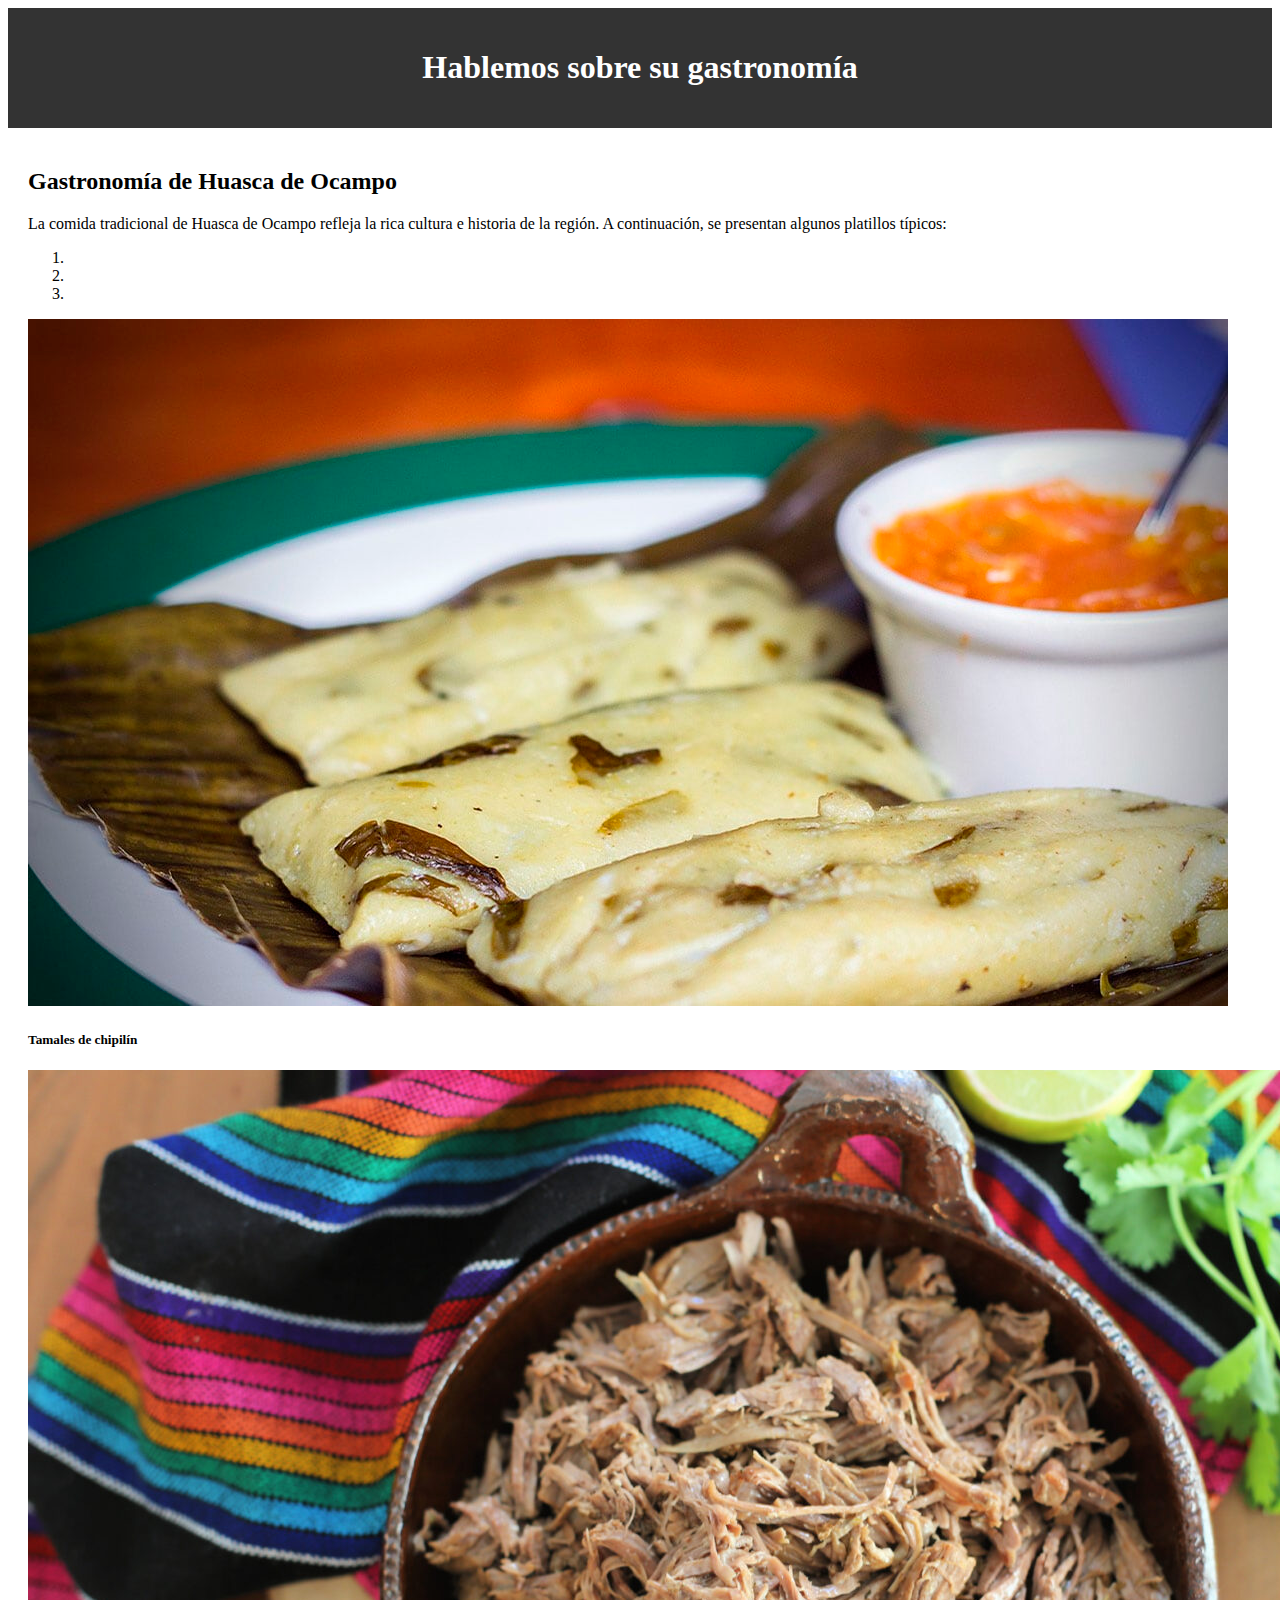
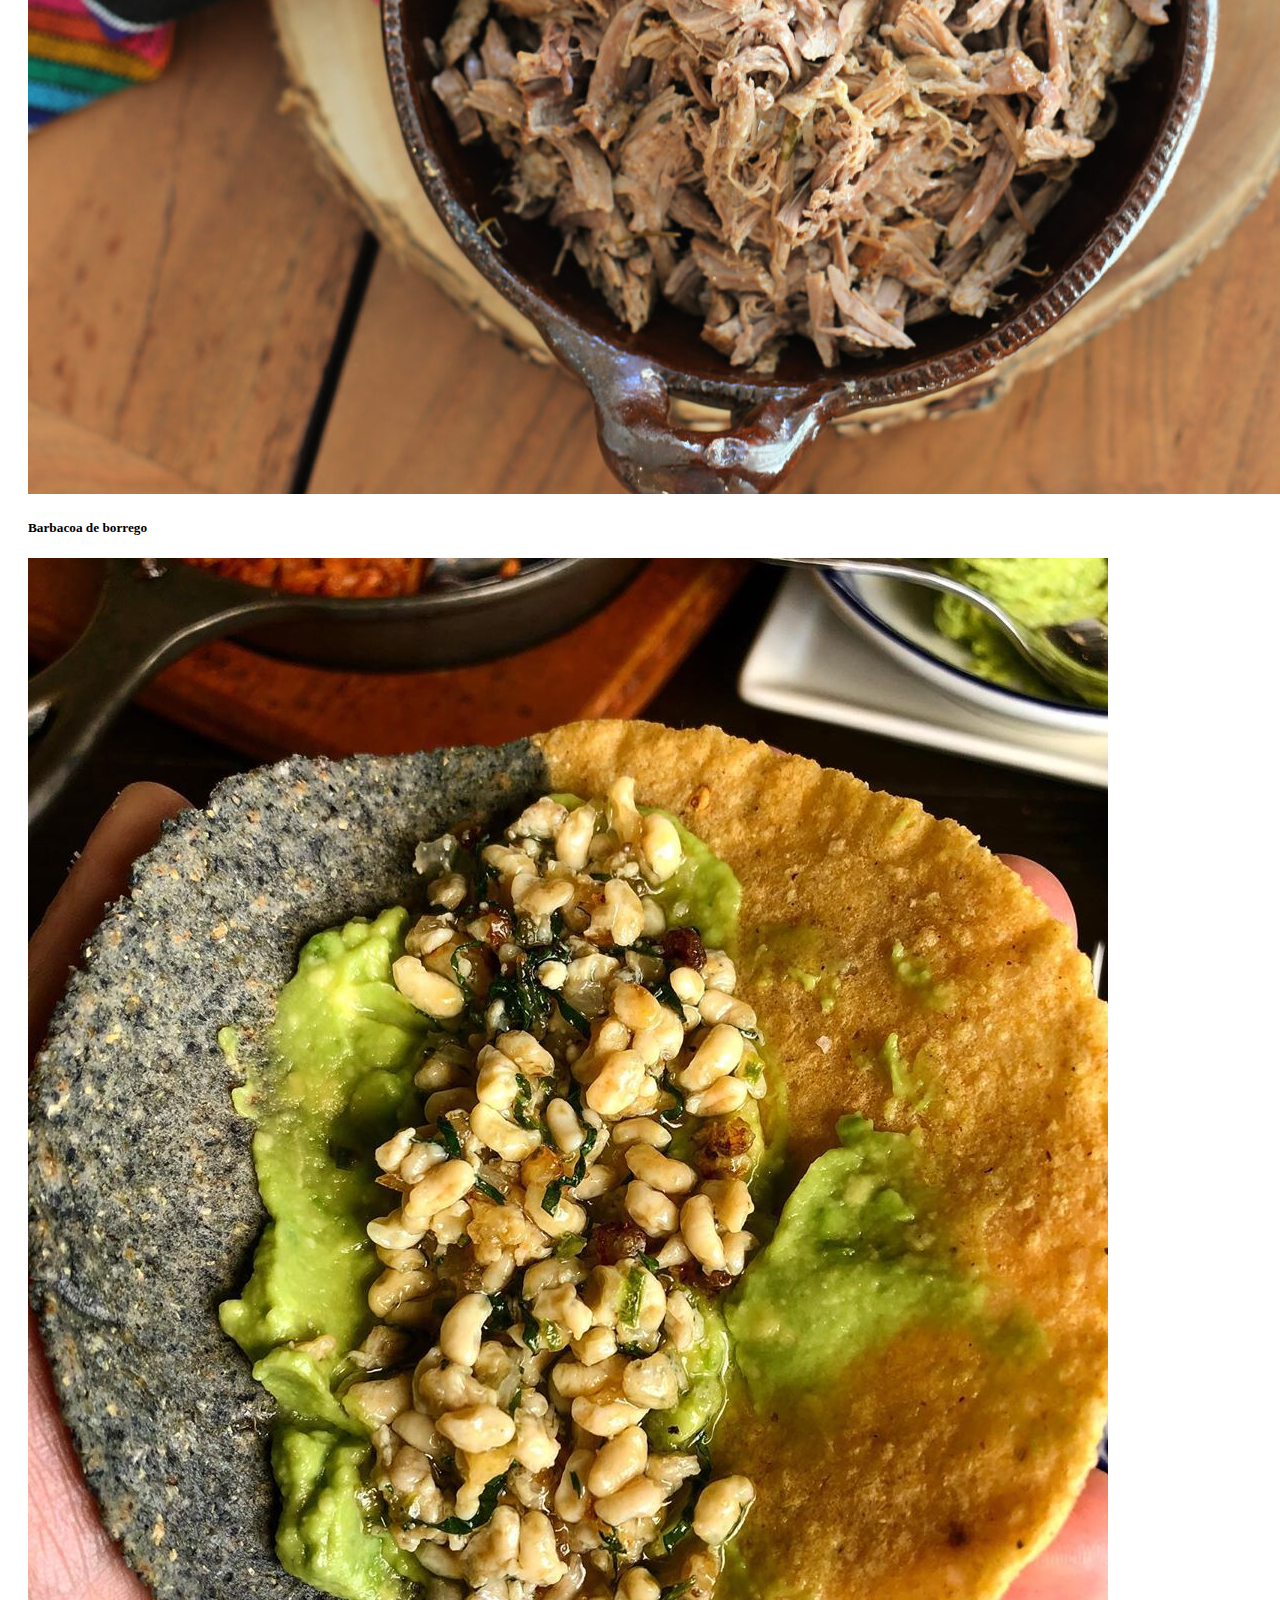
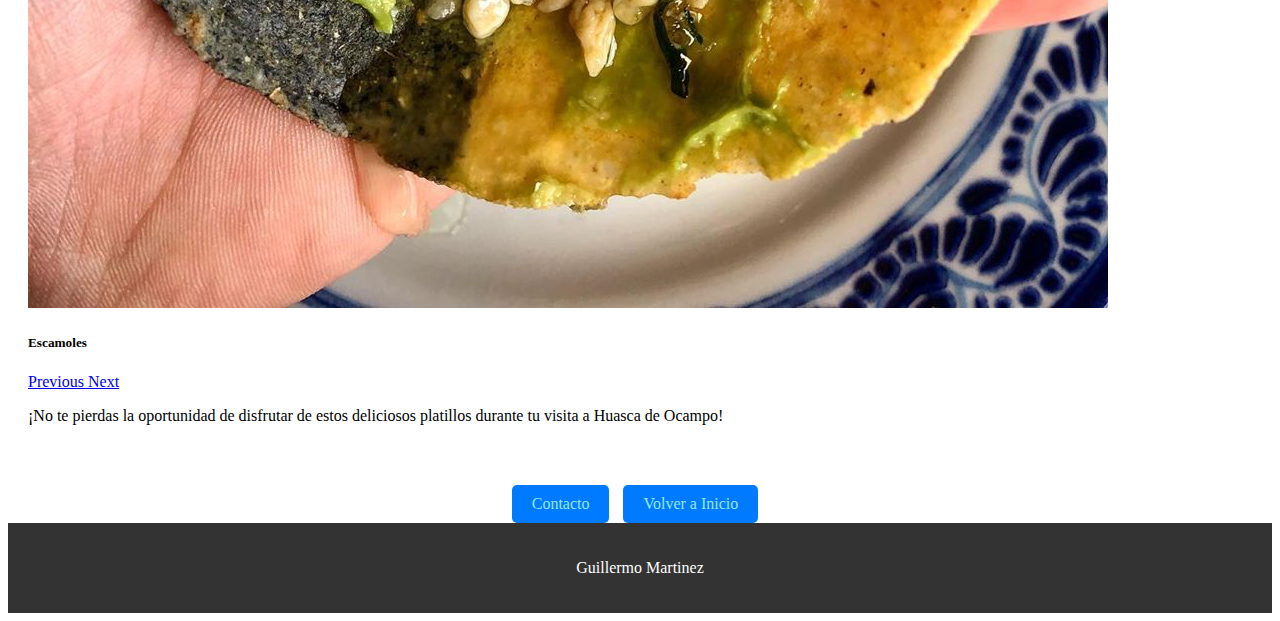
==== ComidaTradicional.html @ 3bdfd868 "LugarTuristico3C" ====
<!DOCTYPE html>
<html lang="es">
<head>
    <meta charset="UTF-8">
    <meta name="viewport" content="width=device-width, initial-scale=1.0">
    <title>Todo lo que no sabes de Huasca de Ocampo</title>
    <link rel="stylesheet" href="style.css">
</head>
<body>
    <!-- Encabezado -->
    <header>
        <h1>Hablemos sobre su gastronomía</h1>
    </header>

    <!-- Contenido principal -->
    <main>
        <section>
            <h2>Gastronomía de Huasca de Ocampo</h2>
            <p>La comida tradicional de Huasca de Ocampo refleja la rica cultura e historia de la región. A continuación, se presentan algunos platillos típicos:</p>
    
            <div id="carouselExampleIndicators" class="carousel slide" data-ride="carousel">
                <ol class="carousel-indicators">
                    <li data-target="#carouselExampleIndicators" data-slide-to="Tamales de chipilín" class="active"></li>
                    <li data-target="#carouselExampleIndicators" data-slide-to="Barbacoa de Borrego"></li>
                    <li data-target="#carouselExampleIndicators" data-slide-to="Escamoles"></li>
                    <!-- Indicadores según el número de platillos -->
                </ol>
                <div class="carousel-inner">
                    <div class="carousel-item active">
                        <img class="d-block w-100" src="TM.jpeg" alt="Primer platillo">
                        <div class="carousel-caption d-none d-md-block">
                            <h5>Tamales de chipilín</h5>
                        </div>
                    </div>
                    <div class="carousel-item">
                        <img class="d-block w-100" src="BB.jpg" alt="Segundo platillo">
                        <div class="carousel-caption d-none d-md-block">
                            <h5>Barbacoa de borrego</h5>
                        </div>
                    </div>
                    <div class="carousel-item">
                        <img class="d-block w-100" src="ES.jpg" alt="Tercer platillo">
                        <div class="carousel-caption d-none d-md-block">
                            <h5>Escamoles</h5>
                        </div>
                    </div>
                    <!-- Items de carrusel según el número de platillos -->
                </div>
                <a class="carousel-control-prev" href="#carouselExampleIndicators" role="button" data-slide="prev">
                    <span class="carousel-control-prev-icon" aria-hidden="true"></span>
                    <span class="sr-only">Previous</span>
                </a>
                <a class="carousel-control-next" href="#carouselExampleIndicators" role="button" data-slide="next">
                    <span class="carousel-control-next-icon" aria-hidden="true"></span>
                    <span class="sr-only">Next</span>
                </a>
            </div>
    
            <p>¡No te pierdas la oportunidad de disfrutar de estos deliciosos platillos durante tu visita a Huasca de Ocampo!</p>
        </section>
    </main>
    

    <!-- Botones para enlaces a otras páginas -->
    <div class="enlaces">
        <a href="contacto.html" class="boton">Contacto</a>
        <a href="index.html" class="boton">Volver a Inicio</a>
    </div>

    <!-- Pie de página -->
    <footer>
        <p>Guillermo Martinez</p>
    </footer>
</body>
</html>
---- style.css ----
/* Estilos generales */
body.inicio {
    background-image: url('./imagen_inicio.jpg');
    background-size: cover;
    background-position: center;
    color: #333; /* Color de texto principal */
}
body.contacto {
    background-image: url('./imagen_contacto.jpg');
    background-size: cover;
    background-position: center;
    color: #fff; /* Color de texto principal */
}
body.comida-tradicional {
    background-image: url('./imagen_comida.jpg');
    background-size: cover;
    background-position: center;
    color: #fff; /* Color de texto principal */
}
header, footer {
    background-color: #333;
    color: #fff;
    text-align: center;
    padding: 20px;
}

main {
    padding: 20px;
}

section {
    margin-bottom: 20px;
}

/* Estilos para botones */
.boton {
    display: inline-block;
    padding: 10px 20px;
    background-color: #007bff;
    color: #94e8eb;
    text-decoration: none;
    border-radius: 5px;
    margin-right: 10px;
    transition: background-color 0.3s ease;
}

.boton:hover {
    background-color: #0056b3;
}

/* Estilos para enlaces */
.enlaces {
    text-align: center;
    margin-top: 20px;
}
/* style.css */
body.azul { background-color: #ADD8E6; }
body.verde { background-color: #98FB98; }
body.amarillo { background-color: #FFFFE0; }

/* Añade otros estilos aquí */
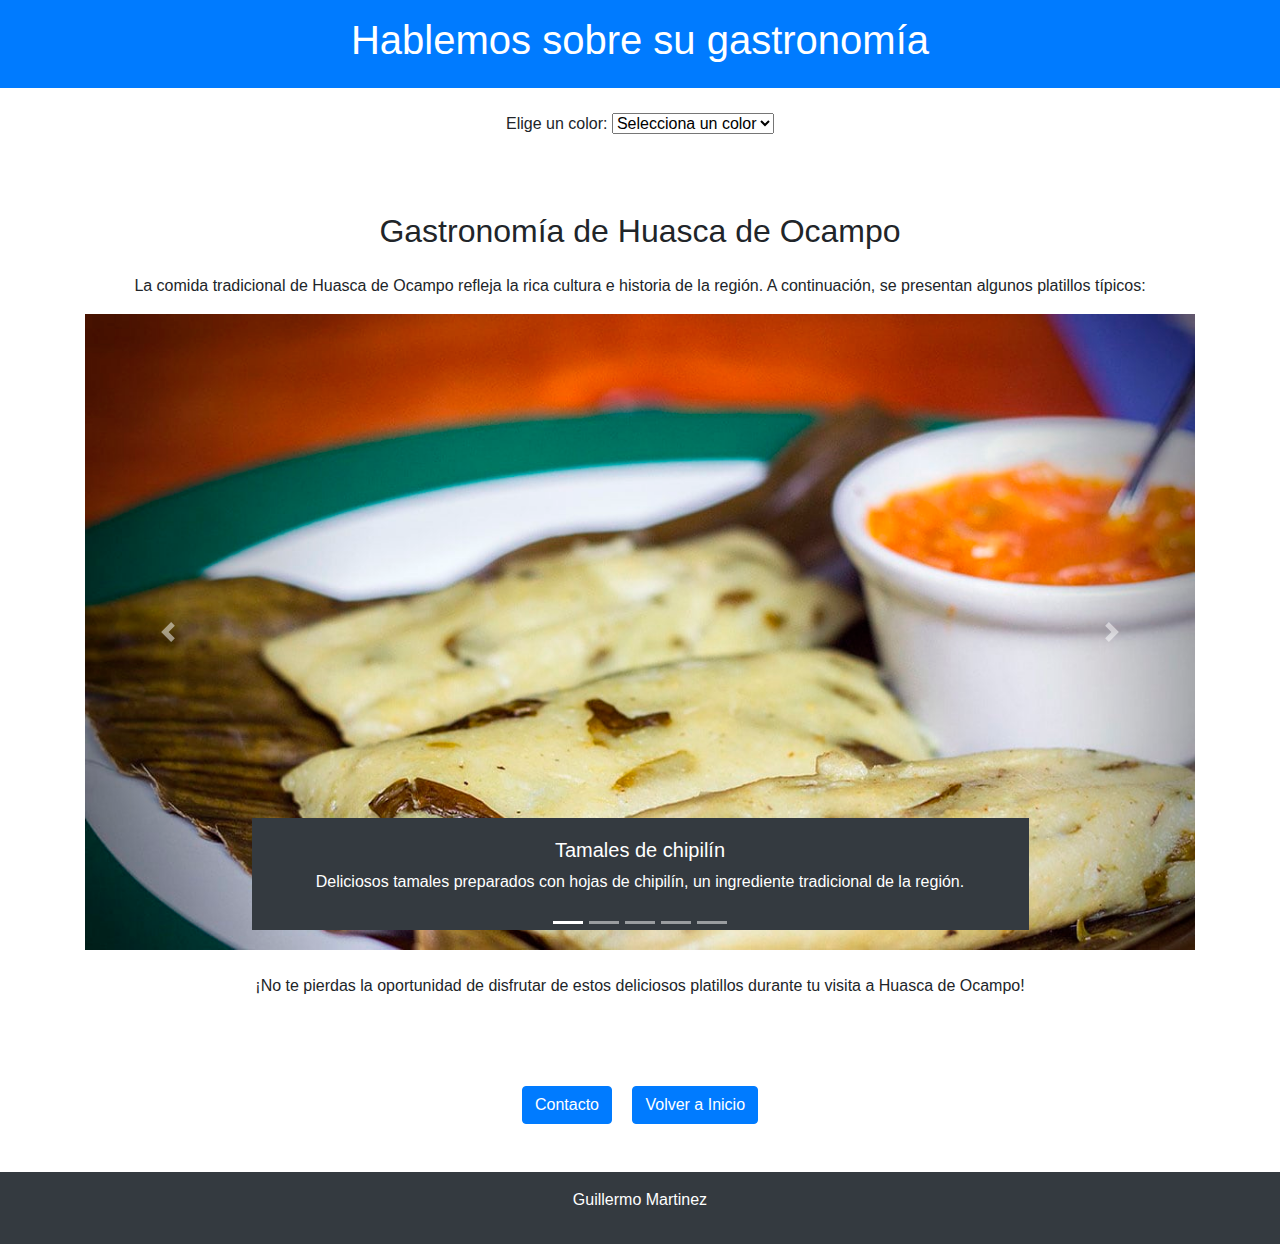
==== commit 483a31dd: "Reorganización de archivos en carpetas css, img, y js" ====
--- a/ComidaTradicional.html
+++ b/ComidaTradicional.html
@@ -4,47 +4,76 @@
     <meta charset="UTF-8">
     <meta name="viewport" content="width=device-width, initial-scale=1.0">
     <title>Todo lo que no sabes de Huasca de Ocampo</title>
-    <link rel="stylesheet" href="style.css">
+    <link rel="stylesheet" href="css/style.css">
+    <!-- Enlace a Bootstrap CSS para el carrusel -->
+    <link rel="stylesheet" href="https://stackpath.bootstrapcdn.com/bootstrap/4.5.2/css/bootstrap.min.css">
 </head>
 <body>
     <!-- Encabezado -->
-    <header>
+    <header class="bg-primary text-white text-center py-3">
         <h1>Hablemos sobre su gastronomía</h1>
     </header>
 
+    <div id="color-selector" class="text-center my-4">
+        <label for="colores">Elige un color:</label>
+        <select id="colores" onchange="cambiarColor()">
+            <option value="default">Selecciona un color</option>
+            <option value="azul">Azul</option>
+            <option value="verde">Verde</option>
+            <option value="amarillo">Amarillo</option>
+        </select>
+    </div>
+
     <!-- Contenido principal -->
-    <main>
+    <main class="container my-5">
         <section>
-            <h2>Gastronomía de Huasca de Ocampo</h2>
-            <p>La comida tradicional de Huasca de Ocampo refleja la rica cultura e historia de la región. A continuación, se presentan algunos platillos típicos:</p>
-    
-            <div id="carouselExampleIndicators" class="carousel slide" data-ride="carousel">
+            <h2 class="text-center mb-4">Gastronomía de Huasca de Ocampo</h2>
+            <p class="text-center">La comida tradicional de Huasca de Ocampo refleja la rica cultura e historia de la región. A continuación, se presentan algunos platillos típicos:</p>
+
+            <div id="carouselExampleIndicators" class="carousel slide" data-ride="carousel" data-interval="5000">
                 <ol class="carousel-indicators">
-                    <li data-target="#carouselExampleIndicators" data-slide-to="Tamales de chipilín" class="active"></li>
-                    <li data-target="#carouselExampleIndicators" data-slide-to="Barbacoa de Borrego"></li>
-                    <li data-target="#carouselExampleIndicators" data-slide-to="Escamoles"></li>
-                    <!-- Indicadores según el número de platillos -->
+                    <li data-target="#carouselExampleIndicators" data-slide-to="0" class="active"></li>
+                    <li data-target="#carouselExampleIndicators" data-slide-to="1"></li>
+                    <li data-target="#carouselExampleIndicators" data-slide-to="2"></li>
+                    <li data-target="#carouselExampleIndicators" data-slide-to="3"></li>
+                    <li data-target="#carouselExampleIndicators" data-slide-to="4"></li>
                 </ol>
                 <div class="carousel-inner">
                     <div class="carousel-item active">
-                        <img class="d-block w-100" src="TM.jpeg" alt="Primer platillo">
-                        <div class="carousel-caption d-none d-md-block">
-                            <h5>Tamales de chipilín</h5>
+                        <img class="d-block w-100" src="img/TM.jpeg" alt="Tamales de chipilín">
+                        <div class="carousel-caption d-none d-md-block bg-dark bg-opacity-50">
+                            <h5 class="text-white">Tamales de chipilín</h5>
+                            <p class="text-white">Deliciosos tamales preparados con hojas de chipilín, un ingrediente tradicional de la región.</p>
                         </div>
                     </div>
                     <div class="carousel-item">
-                        <img class="d-block w-100" src="BB.jpg" alt="Segundo platillo">
-                        <div class="carousel-caption d-none d-md-block">
-                            <h5>Barbacoa de borrego</h5>
+                        <img class="d-block w-100" src="img/BB.jpg" alt="Barbacoa de borrego">
+                        <div class="carousel-caption d-none d-md-block bg-dark bg-opacity-50">
+                            <h5 class="text-white">Barbacoa de borrego</h5>
+                            <p class="text-white">Una de las especialidades más conocidas, cocinada lentamente en hornos de tierra.</p>
                         </div>
                     </div>
                     <div class="carousel-item">
-                        <img class="d-block w-100" src="ES.jpg" alt="Tercer platillo">
-                        <div class="carousel-caption d-none d-md-block">
-                            <h5>Escamoles</h5>
+                        <img class="d-block w-100" src="img/ES.jpg" alt="Escamoles">
+                        <div class="carousel-caption d-none d-md-block bg-dark bg-opacity-50">
+                            <h5 class="text-white">Escamoles</h5>
+                            <p class="text-white">Considerados el caviar mexicano, los escamoles son las larvas de hormiga, un manjar muy apreciado.</p>
                         </div>
                     </div>
-                    <!-- Items de carrusel según el número de platillos -->
+                    <div class="carousel-item">
+                        <img class="d-block w-100" src="img/GorditasNata.jpeg" alt="Gorditas de nata">
+                        <div class="carousel-caption d-none d-md-block bg-dark bg-opacity-50">
+                            <h5 class="text-white">Gorditas de nata</h5>
+                            <p class="text-white">Dulces y esponjosas, son una delicia tradicional para el desayuno o la merienda.</p>
+                        </div>
+                    </div>
+                    <div class="carousel-item">
+                        <img class="d-block w-100" src="img/SopaHongos.jpeg" alt="Sopa de hongos">
+                        <div class="carousel-caption d-none d-md-block bg-dark bg-opacity-50">
+                            <h5 class="text-white">Sopa de hongos</h5>
+                            <p class="text-white">Una sopa nutritiva y reconfortante hecha con hongos frescos de la región.</p>
+                        </div>
+                    </div>
                 </div>
                 <a class="carousel-control-prev" href="#carouselExampleIndicators" role="button" data-slide="prev">
                     <span class="carousel-control-prev-icon" aria-hidden="true"></span>
@@ -55,21 +84,24 @@
                     <span class="sr-only">Next</span>
                 </a>
             </div>
-    
-            <p>¡No te pierdas la oportunidad de disfrutar de estos deliciosos platillos durante tu visita a Huasca de Ocampo!</p>
+
+            <p class="text-center mt-4">¡No te pierdas la oportunidad de disfrutar de estos deliciosos platillos durante tu visita a Huasca de Ocampo!</p>
         </section>
     </main>
-    
 
-    <!-- Botones para enlaces a otras páginas -->
-    <div class="enlaces">
-        <a href="contacto.html" class="boton">Contacto</a>
-        <a href="index.html" class="boton">Volver a Inicio</a>
+    <div class="enlaces text-center">
+        <a href="contacto.html" class="btn btn-primary mx-2">Contacto</a>
+        <a href="index.html" class="btn btn-primary mx-2">Volver a Inicio</a>
     </div>
 
-    <!-- Pie de página -->
-    <footer>
+    <footer class="bg-dark text-white text-center py-3 mt-5">
         <p>Guillermo Martinez</p>
     </footer>
+
+    <!-- Enlace a jQuery, Popper.js y Bootstrap JS -->
+    <script src="https://code.jquery.com/jquery-3.5.1.slim.min.js"></script>
+    <script src="https://cdn.jsdelivr.net/npm/@popperjs/core@2.9.2/dist/umd/popper.min.js"></script>
+    <script src="https://stackpath.bootstrapcdn.com/bootstrap/4.5.2/js/bootstrap.min.js"></script>
+    <script src="js/script.js"></script>
 </body>
 </html>
--- a/css/style.css
+++ b/css/style.css
@@ -0,0 +1,91 @@
+/* Estilos generales */
+body.inicio {
+    background-image: url('./imagen_inicio.jpg');
+    background-size: cover;
+    background-position: center;
+    color: #333; /* Color de texto principal */
+}
+body.contacto {
+    background-image: url('./imagen_contacto.jpg');
+    background-size: cover;
+    background-position: center;
+    color: #fff; /* Color de texto principal */
+}
+body.comida-tradicional {
+    background-image: url('./imagen_comida.jpg');
+    background-size: cover;
+    background-position: center;
+    color: #fff; /* Color de texto principal */
+}
+header, footer {
+    background-color: #333;
+    color: #fff;
+    text-align: center;
+    padding: 20px;
+}
+
+main {
+    padding: 20px;
+}
+
+section {
+    margin-bottom: 20px;
+}
+
+/* Estilos para botones */
+.boton {
+    display: inline-block;
+    padding: 10px 20px;
+    background-color: #007bff;
+    color: #fff;
+    text-decoration: none;
+    border-radius: 5px;
+    margin-right: 10px;
+    transition: background-color 0.3s ease;
+}
+
+.boton:hover {
+    background-color: #0056b3;
+}
+
+/* Estilos para enlaces */
+.enlaces {
+    text-align: center;
+    margin-top: 20px;
+}
+
+/* Estilos para el selector de colores */
+#color-selector {
+    text-align: center;
+    margin: 20px 0;
+}
+
+/* Estilos para el carousel */
+.carousel-item img {
+    width: 100%;
+    height: auto;
+}
+
+/* Estilos para la sección "Sabías que" */
+.haciendas {
+    display: flex;
+    flex-wrap: wrap;
+    justify-content: space-around;
+}
+
+.hacienda {
+    flex: 1 1 30%;
+    margin: 10px;
+    text-align: center;
+}
+
+.hacienda img {
+    width: 100%;
+    height: auto;
+    border-radius: 10px;
+}
+
+/* Estilos para el cambio de color */
+body.azul { background-color: #ADD8E6; }
+body.verde { background-color: #98FB98; }
+body.amarillo { background-color: #FFFFE0; }
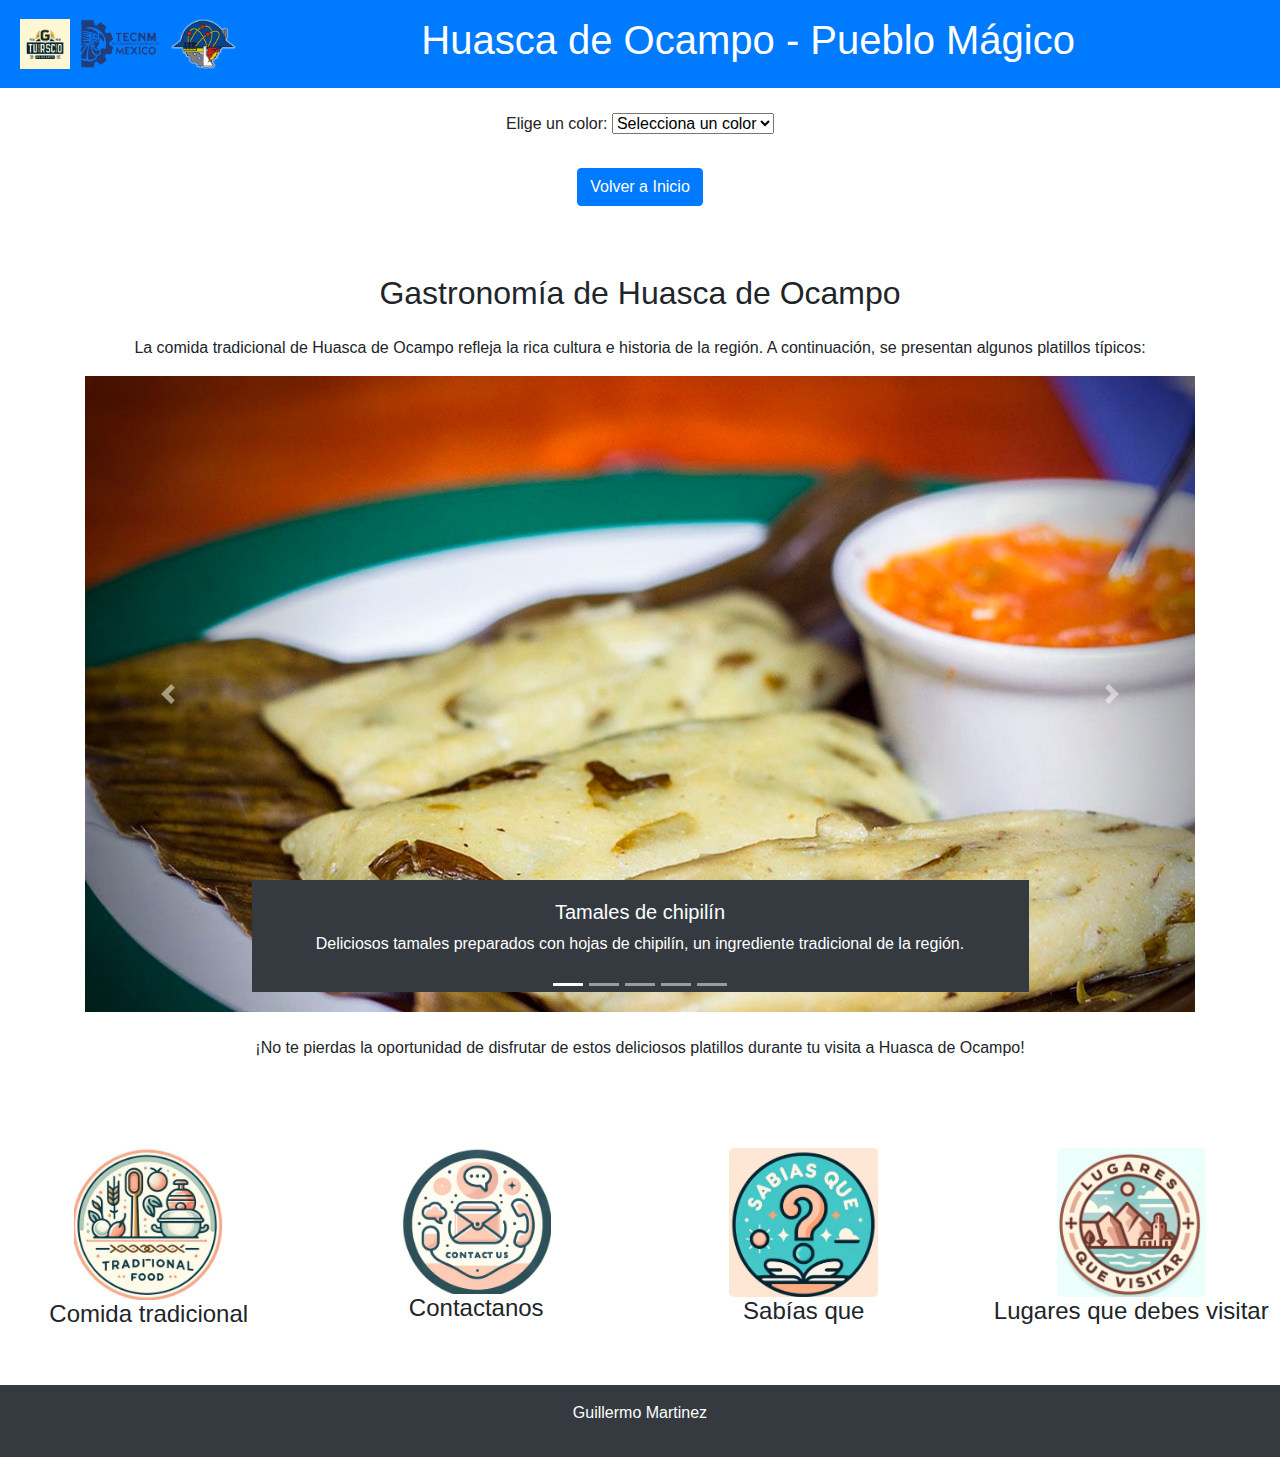
==== commit d0c4db53: "Modificación sobre la descripción del lugar que puede visitar, tiempo de llegada" ====
--- a/ComidaTradicional.html
+++ b/ComidaTradicional.html
@@ -10,8 +10,17 @@
 </head>
 <body>
     <!-- Encabezado -->
-    <header class="bg-primary text-white text-center py-3">
-        <h1>Hablemos sobre su gastronomía</h1>
+    <header class="bg-primary text-white text-center py-3 d-flex justify-content-between align-items-center">
+        <div class="logo d-flex">
+            <img src="img/log_ho.png" alt="Logo 1" style="height: 50px; margin-right: 10px;">
+            <img src="img/Logo-TecNM_Original.png" alt="Logo 2" style="height: 50px; margin-right: 10px;">
+            <img src="img/LogoITP_Original.png" alt="Logo 3" style="height: 50px;">
+        </div>
+        <h1 class="flex-grow-1">Huasca de Ocampo - Pueblo Mágico</h1>
+       <!-- <div class="translate">
+            <button id="translate-es" class="btn btn-secondary">ES</button>
+            <button id="translate-en" class="btn btn-secondary">EN</button>
+        </div>-->
     </header>
 
     <div id="color-selector" class="text-center my-4">
@@ -23,7 +32,9 @@
             <option value="amarillo">Amarillo</option>
         </select>
     </div>
-
+    <div class="enlaces text-center">
+        <a href="index.html" class="btn btn-primary mx-2">Volver a Inicio</a>
+    </div>
     <!-- Contenido principal -->
     <main class="container my-5">
         <section>
@@ -89,9 +100,34 @@
         </section>
     </main>
 
-    <div class="enlaces text-center">
-        <a href="contacto.html" class="btn btn-primary mx-2">Contacto</a>
-        <a href="index.html" class="btn btn-primary mx-2">Volver a Inicio</a>
+    <!-- Botones para enlaces a otras páginas -->
+    <div class="enlaces text-center my-4">
+        <div class="row">
+            <div class="col-md-3">
+                <a href="ComidaTradicional.html" class="btn btn-lg btn-block btn-img">
+                    <img src="img/LogoCT.jpg" alt="Comida Tradicional">
+                    <h4>Comida tradicional</h4>
+                </a>
+            </div>
+            <div class="col-md-3">
+                <a href="contacto.html" class="btn btn-lg btn-block btn-img">
+                    <img src="img/LogoCon.jpg" alt="Contacto">
+                    <h4>Contactanos</h4>
+                </a>
+            </div>
+            <div class="col-md-3">
+                <a href="Sabias que.html" class="btn btn-lg btn-block btn-img">
+                    <img src="img/LogoSQ.jpg" alt="Sabías que">
+                    <h4>Sabías que</h4>
+                </a>
+            </div>
+            <div class="col-md-3">
+                <a href="Lugar.html" class="btn btn-lg btn-block btn-img">
+                    <img src="img/LogoLQV.jpg" alt="Lugares que visitar">
+                    <h4>Lugares que debes visitar</h4>
+                </a>
+            </div>
+        </div>
     </div>
 
     <footer class="bg-dark text-white text-center py-3 mt-5">
--- a/css/style.css
+++ b/css/style.css
@@ -13,6 +13,18 @@
 }
 body.comida-tradicional {
     background-image: url('./imagen_comida.jpg');
+    background-size: cover;
+    background-position: center;
+    color: #fff; /* Color de texto principal */
+}
+body.Sabias_que {
+    background-image: url('./imagen_comida.jpg');
+    background-size: cover;
+    background-position: center;
+    color: #fff; /* Color de texto principal */
+}
+body.Lugar {
+    background-image: url('./imagen_lugar.jpg');
     background-size: cover;
     background-position: center;
     color: #fff; /* Color de texto principal */
@@ -89,3 +101,58 @@
 body.azul { background-color: #ADD8E6; }
 body.verde { background-color: #98FB98; }
 body.amarillo { background-color: #FFFFE0; }
+
+/* Estilos para la sección de información esencial */
+footer .container .row div {
+    margin: 10px 0;
+}
+
+/* Estilos para los iconos de redes sociales */
+.social-icons a {
+    margin: 0 10px;
+}
+.social-icons img {
+    height: 30px;
+}
+
+/* Estilos para el buscador */
+.search-bar {
+    display: flex;
+    justify-content: center;
+    align-items: center;
+}
+.search-bar input {
+    padding: 5px;
+    font-size: 16px;
+    border: 2px solid #ccc;
+    border-radius: 5px;
+    margin-right: 10px;
+}
+.search-bar button {
+    padding: 5px 10px;
+    font-size: 16px;
+    border: none;
+    border-radius: 5px;
+    background-color: #007bff;
+    color: white;
+    cursor: pointer;
+}
+.search-bar button:hover {
+    background-color: #0056b3;
+}
+
+/* Estilos para los botones de enlaces con imágenes */
+.enlaces .btn-img {
+    padding: 0;
+    border: none;
+    background-color: transparent;
+}
+.enlaces .btn-img img {
+    width: 50%;
+    height: auto;
+    border-radius: 5px;
+    transition: transform 0.3s ease;
+}
+.enlaces .btn-img img:hover {
+    transform: scale(1.05);
+}
